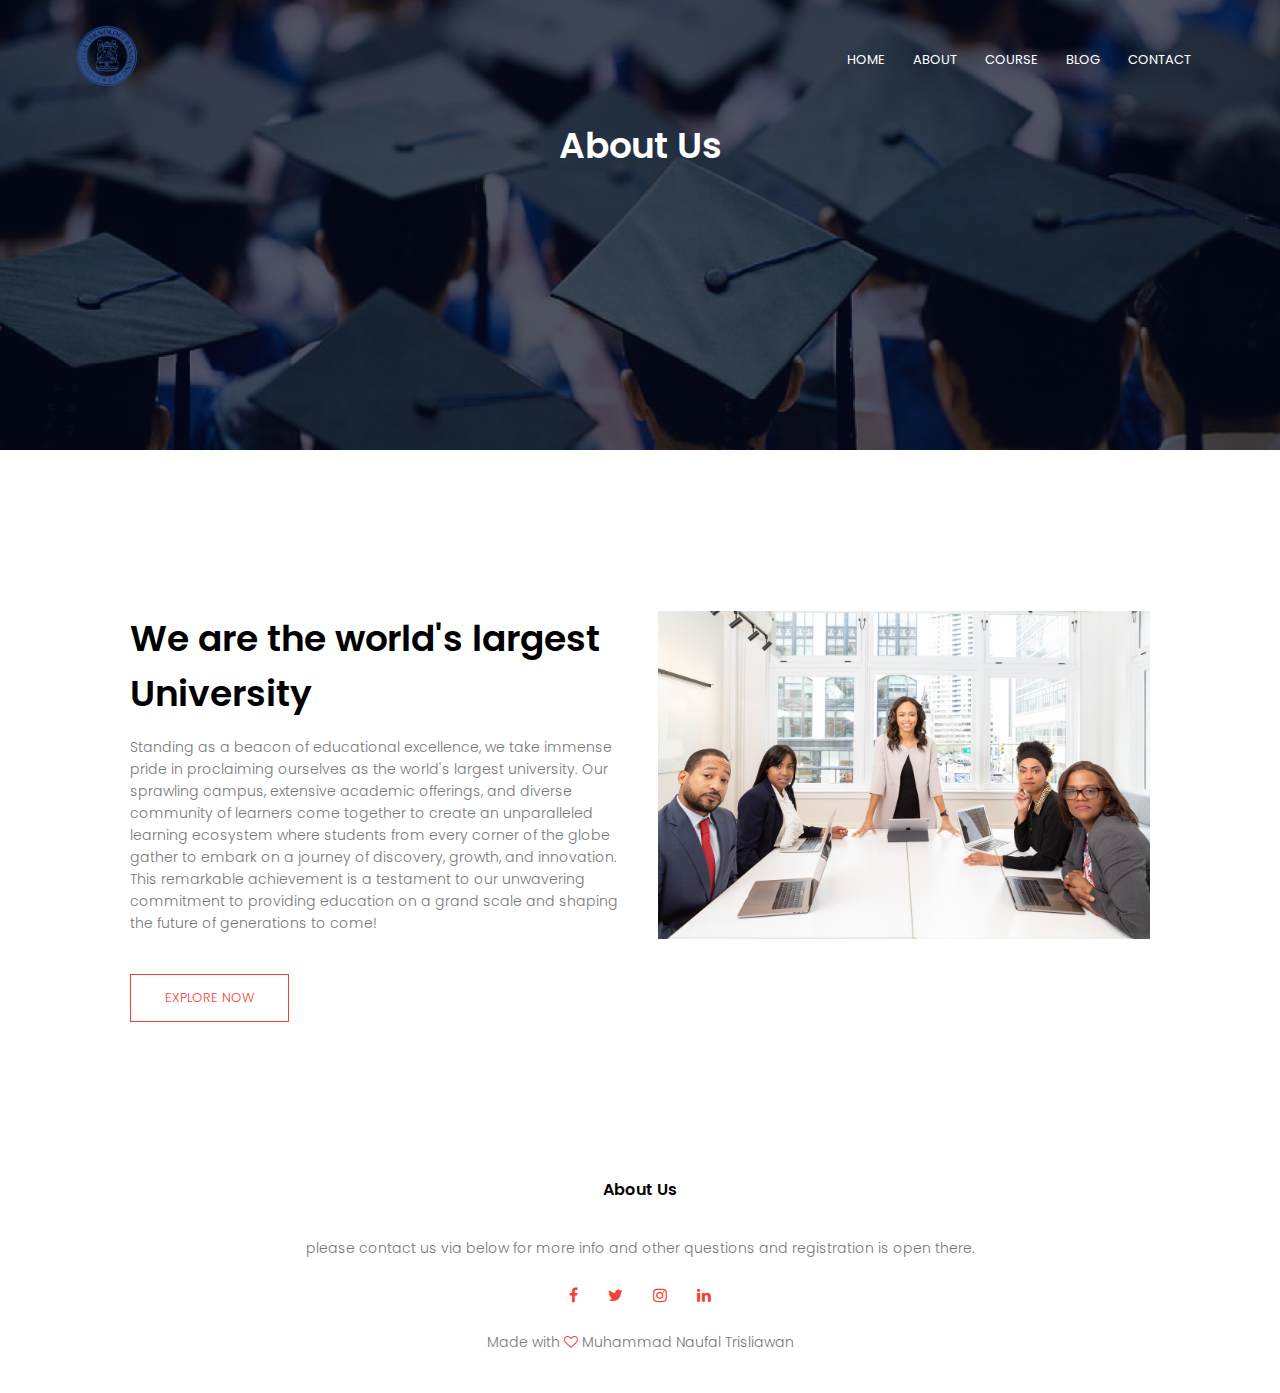
==== about.html @ 1ee30bc3 "tes" ====
<!DOCTYPE html>
<html lang="en">
<head>
    <meta charset="UTF-8">
    <meta name="viewport" content="width=device-width, initial-scale=1.0">
    <title>Website Kuliah</title>
    <link rel="stylesheet" href="style.css">
    <link rel="preconnect" href="https://fonts.googleapis.com">
<link rel="preconnect" href="https://fonts.gstatic.com" crossorigin>
<link href="https://fonts.googleapis.com/css2?family=Poppins:wght@100;200;300;400;600;700&family=Roboto+Flex:opsz,wght@8..144,100;8..144,200;8..144,300&family=Roboto+Serif:opsz,wght@8..144,300&family=Rubik+Dirt&family=Rubik+Wet+Paint&display=swap" rel="stylesheet">
<link rel="stylesheet" href="https://stackpath.bootstrapcdn.com/font-awesome/4.7.0/css/font-awesome.min.css">
</head>
<body>
    <section class="sub-header1">
        <nav>
            <a href="index.html"><img src="assets/logo.png"></a>
            <div class="nav_link" id="navLink">
                <i class="fa fa-times" onclick="hideMenu()"></i>
                <ul>
                    <li><a href="index.html">HOME</a></li>
                    <li><a href="about.html">ABOUT</a></li>
                    <li><a href="course.html">COURSE</a></li>
                    <li><a href="blog.html">BLOG</a></li>
                    <li><a href="contact.html">CONTACT</a></li>
                </ul>
            </div>
            <i class="fa fa-bars" onclick="showMenu()"></i>
        </nav>
        <h1>About Us</h1>
    </section>

    <section class="about-us">
        <div class="row">
            <div class="about-col">
                <h1>We are the world's largest University</h1>
                <p>Standing as a beacon of educational excellence, we take immense pride in proclaiming ourselves as the world's largest university. Our sprawling campus, extensive academic offerings, and diverse community of learners come together to create an unparalleled learning ecosystem where students from every corner of the globe gather to embark on a journey of discovery, growth, and innovation. This remarkable achievement is a testament to our unwavering commitment to providing education on a grand scale and shaping the future of generations to come!<p>
                <a href="" class="hero-btn red-btn">EXPLORE NOW</a>
            </div>
            <div class="about-col">
                <img src="assets/about.jpg">
            </div>
        </div>
    </section>

    <section class="footer">
        <h4>About Us</h4>
        <p>please contact us via below for more info and other questions and registration is open there.</p>
        <div class="icons">
            <i class="fa fa-facebook"></i>
            <i class="fa fa-twitter"></i>
            <i class="fa fa-instagram"></i>
            <i class="fa fa-linkedin"></i>
        </div>
        <p>Made with <i class="fa fa-heart-o"></i> Muhammad Naufal Trisliawan</p>
    </section>


    <script>
        var navLink = document.getElementById("navLink");
        function showMenu(){
            navLink.style.right = "0";
        }
        function hideMenu(){
            navLink.style.right = "-200px";
        }
    </script>
</body>
</html>
---- style.css ----
* {
    margin: 0;
    padding: 0;
    font-family: 'Poppins', sans-serif;
}

.header {
    min-height: 100vh;
    width: 100%;
    background-image: linear-gradient(rgba(4,9,30,0.7), rgba(4,9,30,0.7)), url("assets/banner1.jpg");
    background-position: center;
    background-size: cover;
    position: relative;
}
nav{
    display: flex;
    padding: 2% 6%;
    justify-content: space-between;
    align-items: center;
}

nav img{
    width: 60px;
}

.nav_link{
    flex: 1;
    text-align: right;
}

.nav_link ul li {
    list-style: none;
    display: inline-block;
    padding: 0 12px;
    position: relative;
}

.nav_link ul li a {
    text-decoration: none;
    color: #fff;
    font-size: 13px;
}

.nav_link ul li::after{
    content: '';
    width: 0%;
    height: 2px;
    background: #f44336;
    display: block;
    margin: auto;
    transition: 0.5s;
}

.nav_link ul li:hover::after{
    width: 100%;
}

.text-box{
    width: 90%;
    color: #fff;
    position: absolute;
    top: 50%;
    left: 50%;
    transform: translate(-50%, -50%);
    text-align: center;
}

.text-box h1{
    font-size: 62px;
    margin-top: 100px;
}

.text-box p {
    margin: 10px 0 40px;
    font-size: 14px;
    color: #fff;
}

.hero-btn{
    display: inline-block;
    text-decoration: none;
    color: #fff;
    border: 1px solid #fff;
    padding: 12px 34px;
    font-size: 13px;
    background: transparent;
    position: relative;
    cursor: pointer;
}

.hero-btn:hover{
    border: 1px solid #f44336;
    background: #f44336;
    transition: 1s;
}

nav .fa{
    display: none;
}

@media(max-width: 700px){
    .text-box h1{
        font-size: 20px;
    }
    .nav_link ul li{
        display: block;
    }
    .nav_link{
        position: fixed;
        background: #f44336;
        height: 100vh;
        width: 200px;
        top: 0;
        right: -200px;
        text-align: left;
        z-index: 2;
        transition: 1.5s;
    }
    nav .fa{
        display: block;
        color: #fff;
        margin: 10px;
        font-size: 22px;
        cursor: pointer;
    }
    .nav_link ul{
        padding: 30px;
    }
}

.course{
    width: 80%;
    margin: auto;
    text-align: center;
    padding-top: 100px;
}

h1{
    font-size: 36px;
    font-weight: 600;
}
p{
    color: #777;
    font-size: 14px;
    font-weight: 300;
    line-height: 22px;
    padding: 10px;
}

.row{
    margin-top: 5%;
    display: flex;
    justify-content: space-between;   
}

.course-col{
    flex-basis: 31%;
    background: #cccccc;
    border-radius: 10px;
    margin-bottom: 5%;
    padding: 20px 12px;
    box-sizing: border-box;
    transition: 0.5s;
}

h3{
    text-align: center;
    font-weight: 600;
    margin: 10px 0;
}

.course-col:hover{
    box-shadow: 0 0 20px 10px rgba(0,0,0,0.2);
}
@media(max-width: 700px){
    .row{
        flex-direction: column;
    }
}

.campus{
    width: 80%;
    margin: auto;
    text-align: center;
    padding-top: 50px;
}

.campus-col{
    flex-basis: 32%;
    border-radius: 10px;
    margin-bottom: 30px;
    position: relative;
    overflow: hidden;
}

.campus-col img{
    width: 100%;
    display: blocks;
}

.layer{
    background: transparent;
    height: 100%;
    width: 100%;
    position: absolute;
    top: 0;
    left: 0;
    transition: 0.5s;
}
.layer:hover{
    background: rgba(226,0,0,0.7);
}

.layer h3{
    width: 100%;
    font-weight: 500;
    color: #fff;
    font-size: 26px;
    bottom: 0;
    left: 50%;
    transform: translateX(-50%);
    position: absolute;
    opacity: 0;
    transition: 0.5s;
}

.layer:hover h3{
    bottom: 40%;
    opacity: 1;
}

.facility{
    width: 80%;
    margin: auto;
    text-align: center;
    padding-top: 100px;
}

.fasility-col{
    flex-basis: 31%;
    border-radius: 10px;
    margin-bottom: 5%;
    text-align: left;
}

.fasility-col img{
    width: 100%;
    border-radius: 10px;
}

.fasility-col p{
    padding: 0;
}

.fasility-col h3{
    margin-top: 16px;
    margin-bottom: 16px;
    text-align: left;
}

.testimonials{
    width: 80%;
    margin: auto;
    text-align: center;
    padding-top: 100px;
}

.testimonials-col{
    flex-basis: 44%;
    border-radius: 10px;
    margin-bottom: 5%;
    text-align: left;
    background: #fff3f3;
    padding: 25px;
    cursor: pointer;
    display: flex;
}

.testimonials-col img{
    height: 40px;
    margin-left: 5px;
    margin-right: 30px;
    border-radius: 50%;
}

.testimonials-col p{
    padding: 0;
}
.testimonials-col h3{
    margin-top: 15px;
    text-align: left;
}

.testimonials-col .fa{
    color: #f44336;
}
@media(max-width: 700px){
    .testimonials-col img{ 
        margin-left: 0px;
        margin-right: 15px;
    }
}

.cta1{
    margin: 100px auto;
    width: 80%;
    background-image: linear-gradient(rgba(0,0,0,0.7),rgba(0,0,0,0.7)),url(assets/banner2.jpg);
    background-position: center;
    background-size: cover;
    text-align: center;
    border-radius: 10px;
    padding: 100px 0;
}

.cta1 h1{
    color: #fff;
    padding: 0;
    margin-bottom: 40px;
}

@media(max-width: 700px){
    .cta1 h1{
        font-size: 24px;
    }
}

.footer{
    width: 100%;
    text-align: center;
    padding: 30px 0;
}

.footer h4{
    margin-bottom: 25px;
    margin-top: 20px;
    font-weight: 600;
}

.icons .fa{
    color: #f44336;
    margin: 0 13px;
    cursor: pointer;
    padding: 18px 0;
}

.fa-heart-o{
    color: #f44336;
}

.sub-header{
    height: 50vh;
    width: 100%;
    background-image: linear-gradient(rgba(4,9,30,0.7), rgba(4,9,30,0.7)), url("assets/background.jpg");
    background-position: center;
    background-size: cover;
    text-align: center;
    color: #fff;
}

.sub-header1{
    height: 50vh;
    width: 100%;
    background-image: linear-gradient(rgba(4,9,30,0.7), rgba(4,9,30,0.7)), url("assets/background10.png");
    background-position: center;
    background-size: cover;
    text-align: center;
    color: #fff;
}

.sub-header2{
    height: 50vh;
    width: 100%;
    background-image: linear-gradient(rgba(4,9,30,0.7), rgba(4,9,30,0.7)), url("assets/background11.png");
    background-position: center;
    background-size: cover;
    text-align: center;
    color: #fff;
}

.sub-header h1{
    margin-top: 30px;
}

.about-us{
    width: 80%;
    margin: auto;
    padding-top: 80px;
    padding-bottom: 50px;
}

.about-col{
    flex-basis: 48%;
    padding: 30px 2px;
}

.about-col img{
    width: 100%;
}

.about-col h1{
    padding-top: 0;
}

.about-col p{
    padding: 15px 0 25px;
}

.red-btn{
    border: 1px solid #f44336;
    background: transparent;
    color: #f44336;
}

.red-btn:hover{
    color: #fff;
}

.right{
    margin-right: 180px;
}

.left{
    margin-left: 180px;
}

.blog-content{
    width: 80%;
    margin: auto;
    padding: 60px 0;
}

.blog-left{
    flex-basis: 65%;
}

.blog-left img{
    width: 100%;
}

.blog-left h2{
    color: #222;
    font-weight: 600;
    margin: 30px 0;
}

.blog-left p{
    color: #000;
    padding: 0;
}

.blog-right{
    flex-basis: 32%;
}

.blog-right h3{
    background: #f44336;
    color: #fff;
    padding: 7px 0;
    font-size: 16px;
    margin-bottom: 20px;
}

.blog-right div{
    display: flex;
    align-items: center;
    justify-content: space-between;
    color: #555;
    padding: 8px;
    box-sizing: border-box;
}

.comment-box{
    border-radius: 1px solid #ccc;
    margin: 50px 0;
    padding: 10px 20px;
}

.comment-box h3{
    text-align: left;
}

.comment-box input, .comment-form textarea{
    width: 100%;
    padding: 10px;
    margin: 15px 0;
    box-sizing: border-box;
    border: none;
    outline: none;
    background: #f0f0f0;
}

.comment-form button{
    margin: 10px 0;
}

@media(max-width:700px){
    .sub-header h1{
        font-size: 24px;
    }
}

.location{
    width: 80%;
    margin: auto;
    padding: 80px 0;
}

.location iframe{
    width: 100%;
}

.contact-us{
    width: 80%;
    margin: auto;
}

.contact-col{
    flex-basis: 48%;
    margin-bottom: 30px;
}

.contact-col div{
    display: flex;
    align-items: center;
    margin-bottom: 40px;
}

.contact-col div .fa{
    font-size: 28px;
    color: #f44336;
    margin: 10px;
    margin-right: 30px;
}

.contact-col div p{
    padding: 0;
}

.contact-col div h5{
    font-size: 20px;
    margin-bottom: 5px;
    color: #555;
    font-weight: 400;
}

.contact-col input, .contact-col textarea{
    width: 100%;
    padding: 15px;
    margin-bottom: 17px;
    outline: none;
    border: 1px solid #ccc;
    box-sizing: border-box;
}
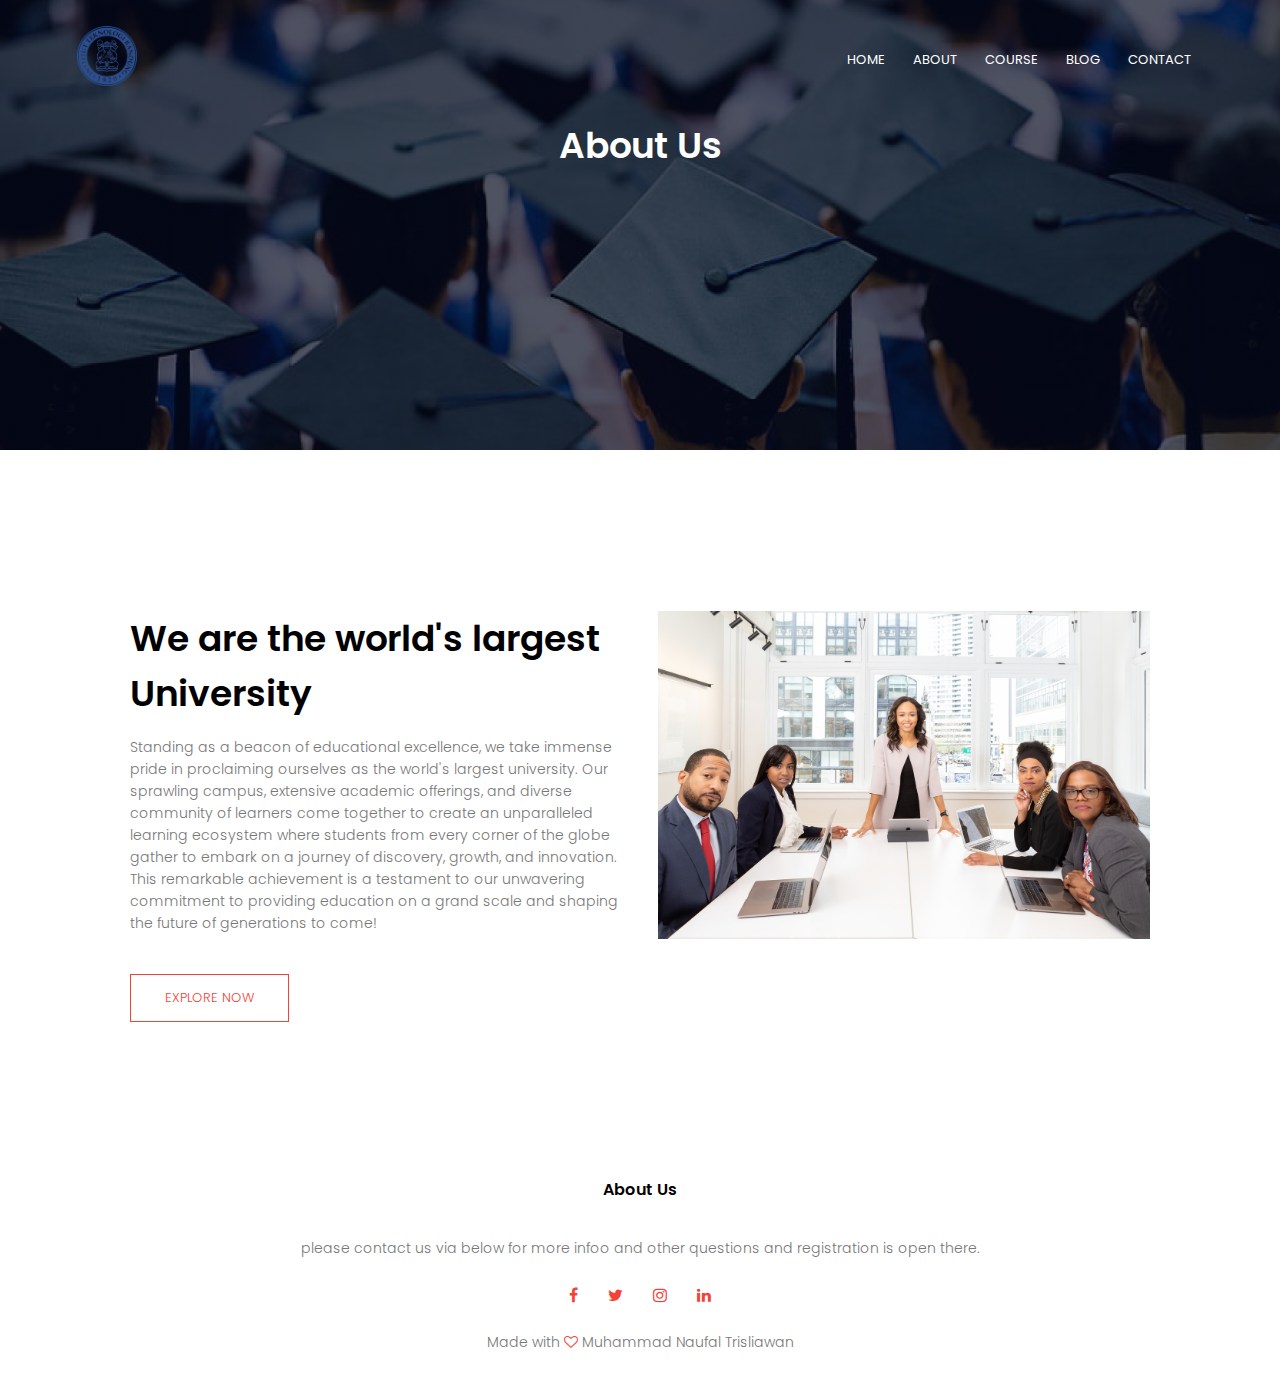
==== commit ef355379: "update 1.0" ====
--- a/about.html
+++ b/about.html
@@ -44,7 +44,7 @@
 
     <section class="footer">
         <h4>About Us</h4>
-        <p>please contact us via below for more info and other questions and registration is open there.</p>
+        <p>please contact us via below for more infoo and other questions and registration is open there.</p>
         <div class="icons">
             <i class="fa fa-facebook"></i>
             <i class="fa fa-twitter"></i>
